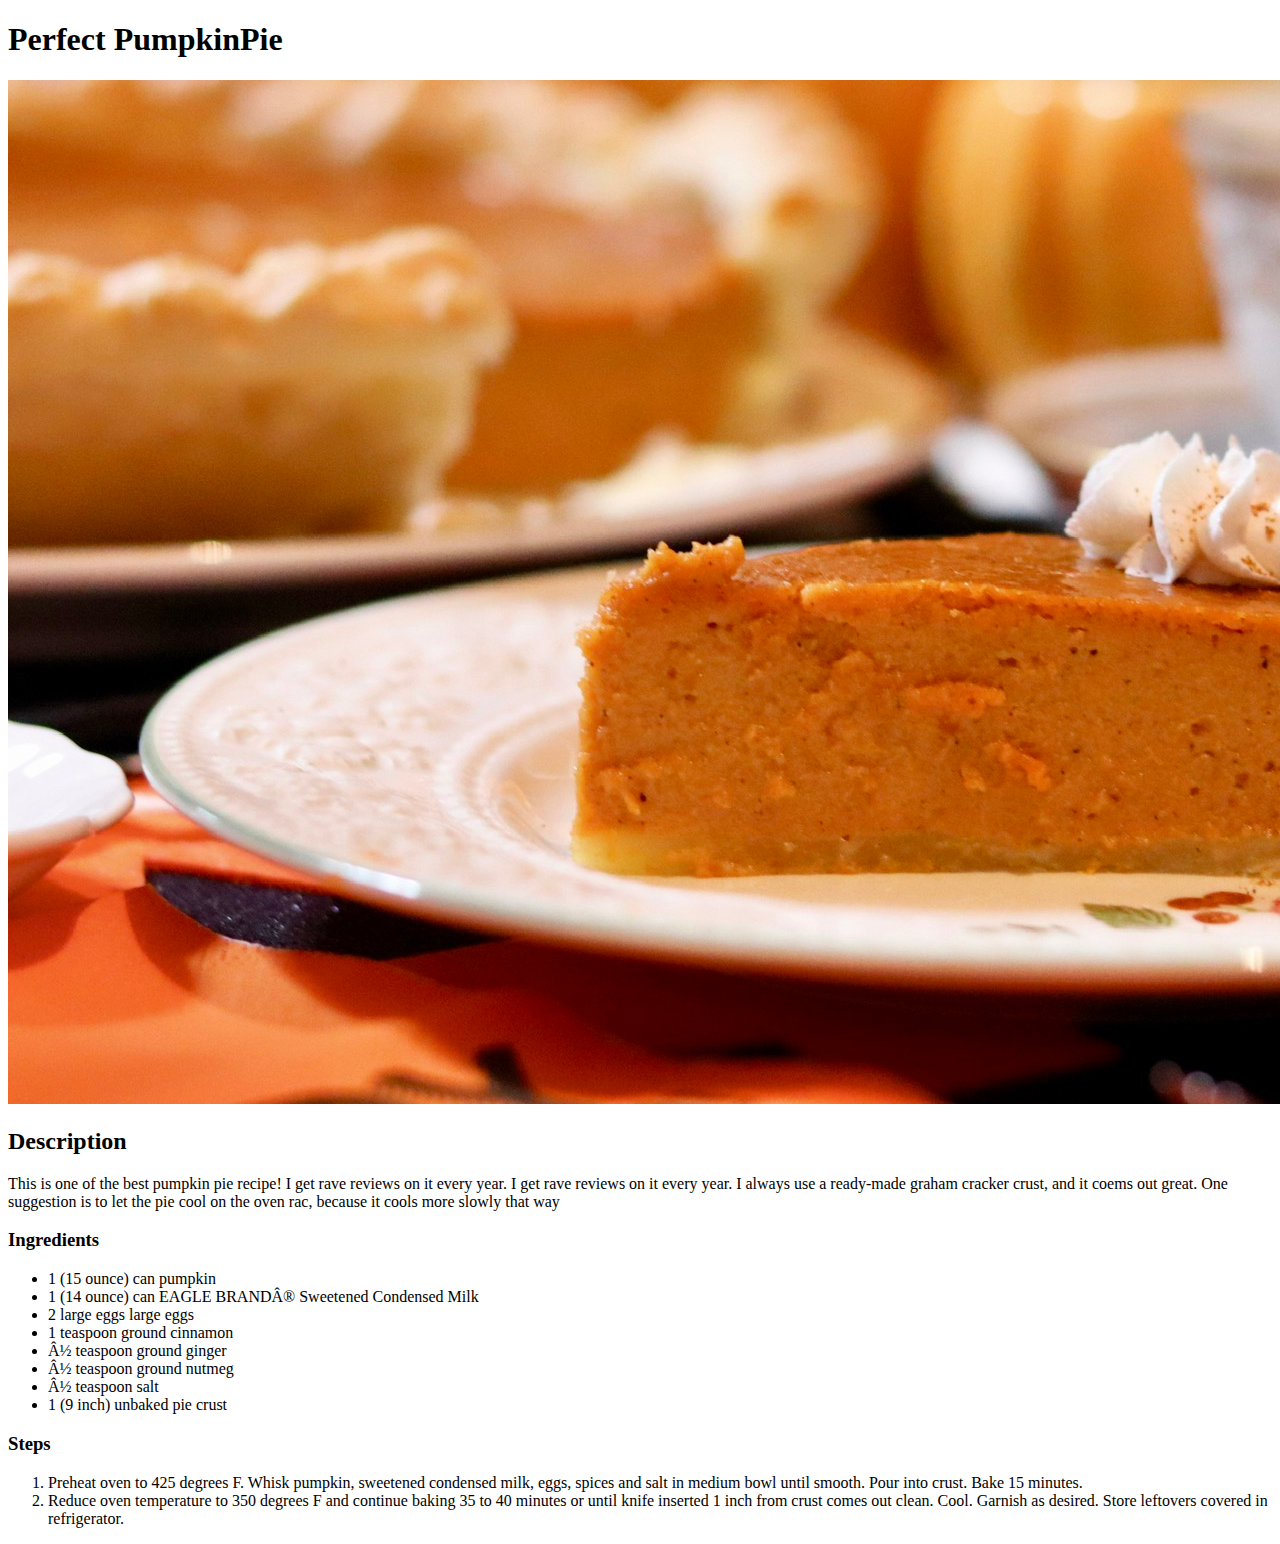
==== recipes/PumpkinPie.html @ e1aee398 "added the page about Pumpkin recipe" ====
<!DOCTYPE html>
<html>
    <head>
        <meta charset="UTC-8">
        <title>No title yet</title>
        
    </head>
    <body>
        <h1>Perfect PumpkinPie</h1>
        <img src="../images/Pumpkin.jpg" alt="pumpkink pic">
    <h2>Description</h2>
    <p>This is one of the best pumpkin pie recipe! I get rave reviews on it every year.
        I get rave reviews on it every year. I always use a ready-made graham cracker crust, 
        and it coems out great. One suggestion is to let the pie cool on the oven rac, 
        because it cools more slowly that way
    </p>
    <h3>Ingredients</h3>
    <ul>
        <li>1 (15 ounce) can pumpkin </li>
        <li>1 (14 ounce) can EAGLE BRAND® Sweetened Condensed Milk </li>
        <li>2 large eggs large eggs </li>
        <li>1 teaspoon ground cinnamon</li>
        <li>½ teaspoon ground ginger </li>
        <li>½ teaspoon ground nutmeg </li>
        <li>½ teaspoon salt</li>
        <li>1 (9 inch) unbaked pie crust </li>
    </ul>
    <h3>Steps</h3>
    <ol>
        <li>Preheat oven to 425 degrees F. Whisk pumpkin, sweetened condensed milk, eggs, spices and salt in medium bowl until smooth. Pour into crust. Bake 15 minutes.
        </li>
        <li>Reduce oven temperature to 350 degrees F and continue baking 35 to 40 minutes or until knife inserted 1 inch from crust comes out clean. Cool. Garnish as desired. Store leftovers covered in refrigerator.</li>
    </ol>

    </body>
</html>
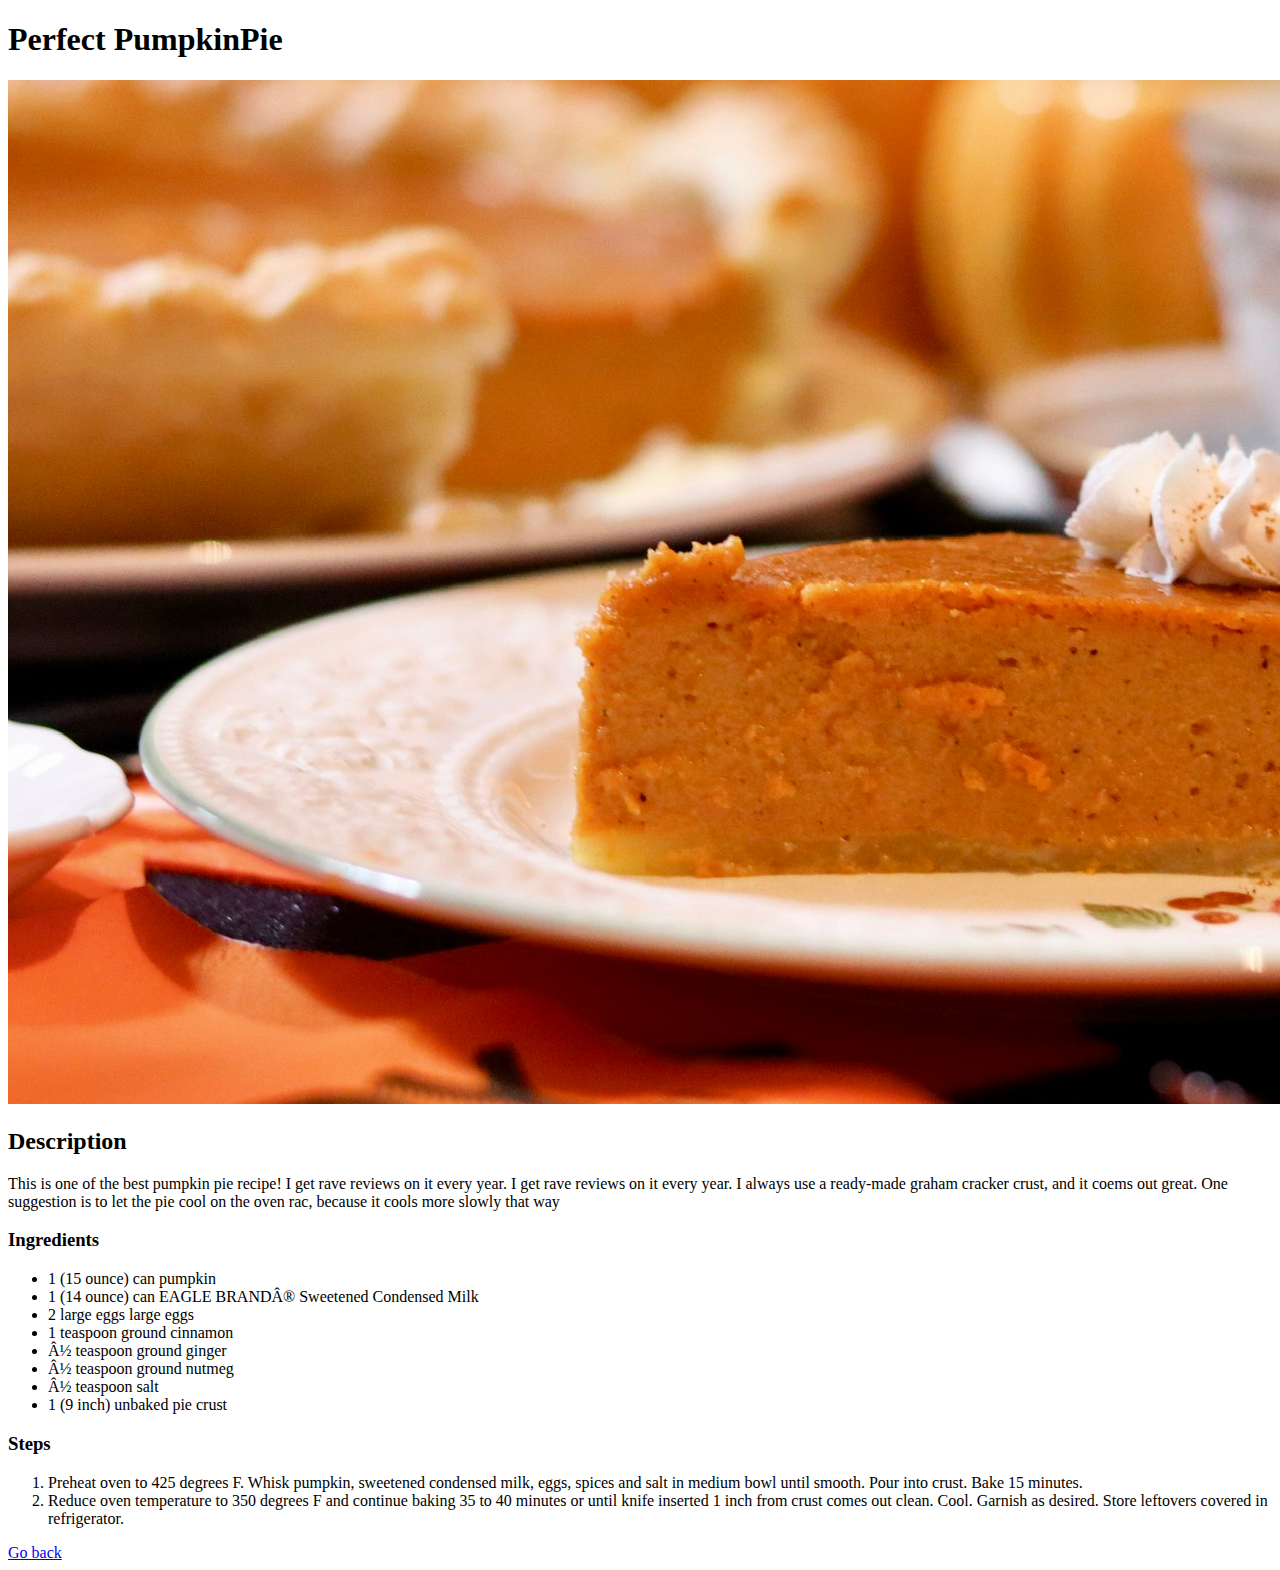
==== commit da59c0c1: "Final V1." ====
--- a/recipes/PumpkinPie.html
+++ b/recipes/PumpkinPie.html
@@ -2,7 +2,7 @@
 <html>
     <head>
         <meta charset="UTC-8">
-        <title>No title yet</title>
+        <title>Pump-kin</title>
         
     </head>
     <body>
@@ -31,6 +31,6 @@
         </li>
         <li>Reduce oven temperature to 350 degrees F and continue baking 35 to 40 minutes or until knife inserted 1 inch from crust comes out clean. Cool. Garnish as desired. Store leftovers covered in refrigerator.</li>
     </ol>
-
+<a href="../index.html">Go back</a>
     </body>
 </html>